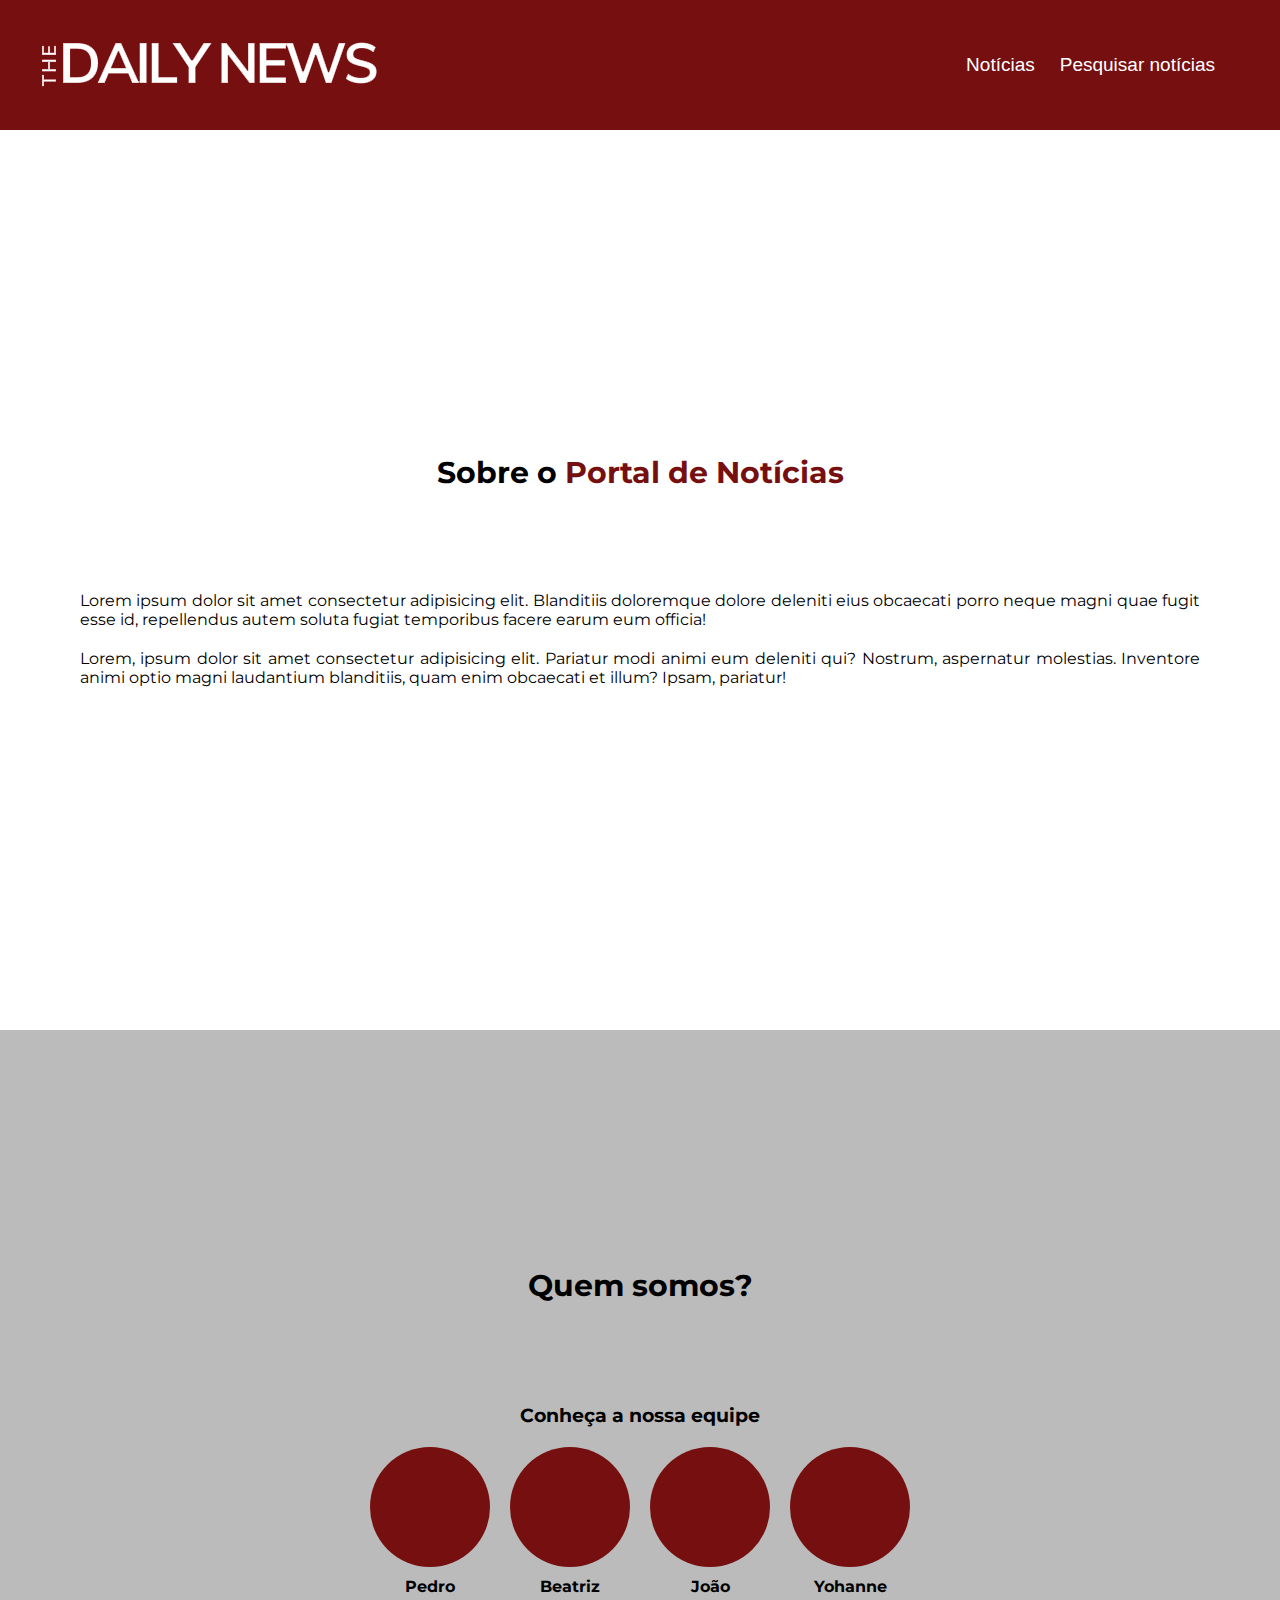
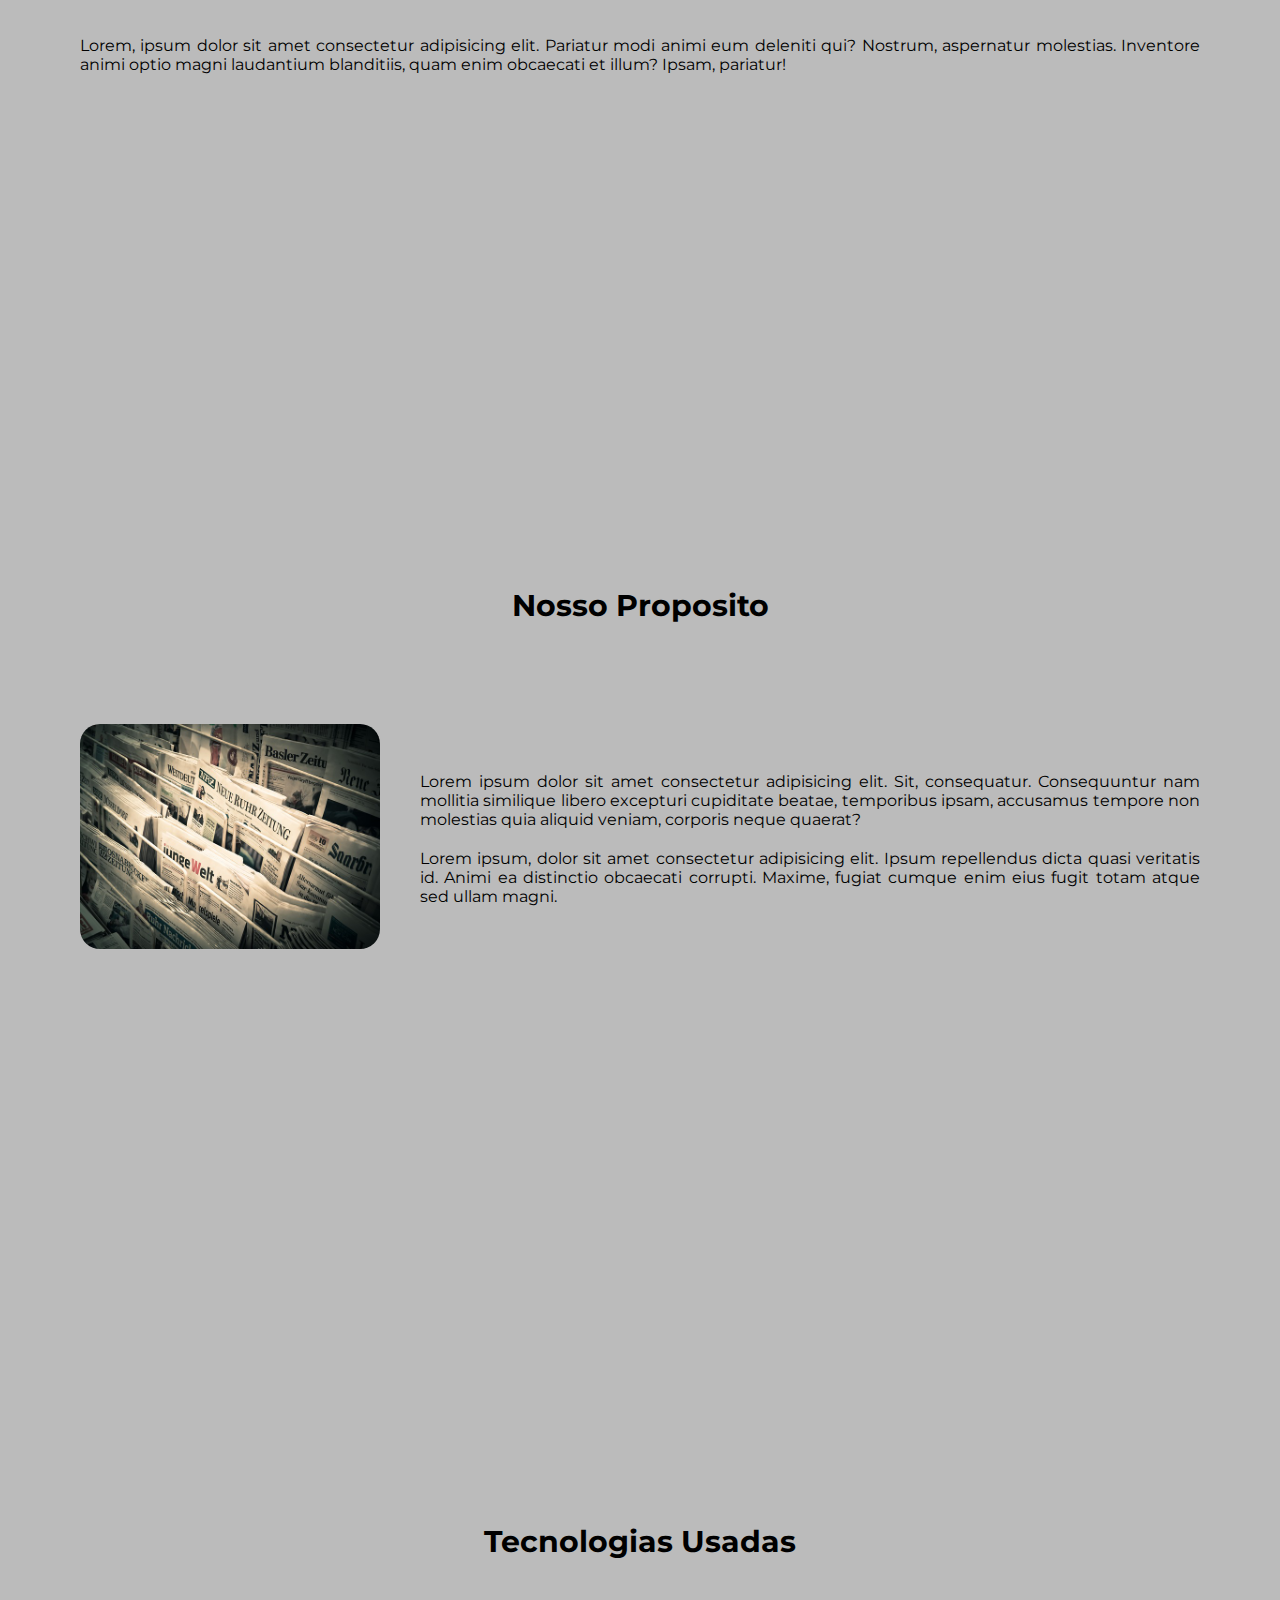
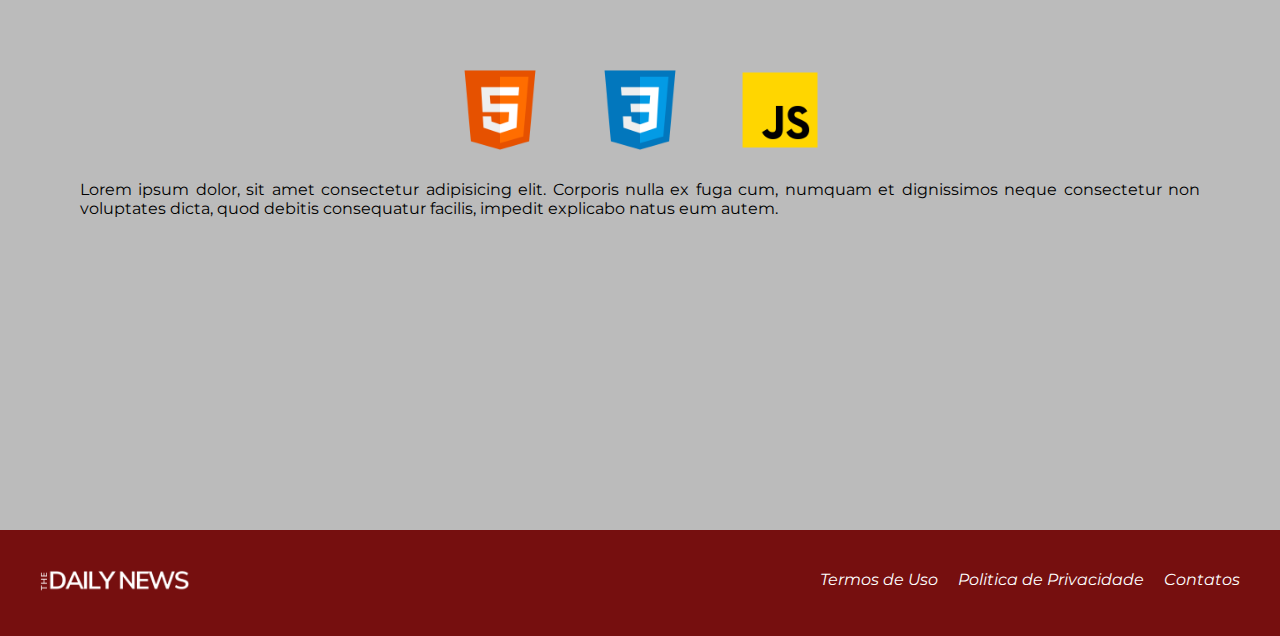
==== pagina-sobre.html @ 8b29f39c "refactor: Reorganizando os arquivos" ====
<!DOCTYPE html>
<html lang="pt-BR">
<head>
    <meta charset="UTF-8">
    <meta name="viewport" content="width=device-width, initial-scale=1.0">
    <!-- bootstrap-icons -->
    <link rel="stylesheet" href="https://cdn.jsdelivr.net/npm/bootstrap-icons@1.11.3/font/bootstrap-icons.min.css">
    <!-- font-family-montserrat -->
    <link rel="preconnect" href="https://fonts.googleapis.com">
    <link rel="preconnect" href="https://fonts.gstatic.com" crossorigin>
    <link href="https://fonts.googleapis.com/css2?family=Montserrat:ital,wght@0,100..900;1,100..900&family=Poppins:ital,wght@0,100;0,200;0,300;0,400;0,500;0,600;0,700;0,800;0,900;1,100;1,200;1,300;1,400;1,500;1,600;1,700;1,800;1,900&display=swap" rel="stylesheet">
    <!-- reset-page-CSS -->
    <link rel="stylesheet" href="css/reset.css">
    <!-- style-CSS -->
    <link rel="stylesheet" href="css/pagina-sobre.css">
    <link rel="shortcut icon" href="image/1f4f0.png" type="image/x-icon">
    <title>Página sobre</title>
</head>
<body>
    <header>
        <img src="image/Logo-The-Daily-News.png" alt="The Daily News">

        <ul class="itens">
            <li class="nav-item">
                <a href="index.html">Notícias</a>
            </li>
            <li class="nav-item">
                <a href="search-news.html">Pesquisar notícias</a>
            </li>
        </ul>

    </header>

    <main>
        <section class="sobre-portal">
            <h2>Sobre o <span>Portal de Notícias</span></h2>
            <div class="conteudo-section" >
                <p>Lorem ipsum dolor sit amet consectetur adipisicing elit. Blanditiis doloremque dolore deleniti eius obcaecati porro neque magni quae fugit esse id, repellendus autem soluta fugiat temporibus facere earum eum officia!
                </p>
    
                <p>Lorem, ipsum dolor sit amet consectetur adipisicing elit. Pariatur modi animi eum deleniti qui? Nostrum, aspernatur molestias. Inventore animi optio magni laudantium blanditiis, quam enim obcaecati et illum? Ipsam, pariatur!       
                </p>
            </div>
           
        </section>

        <section class="quem-somos">
            <h2>Quem somos?</h2>

            <div class="conteudo-section" >
                
                <h3>Conheça a nossa equipe</h3>

                <div class="equipe">
                    <div class="membro-equipe">
                        <div class="retrato"></div>
                        <div class="nome-membro-equipe">
                            <h4>Pedro</h4>
                        </div>
                    </div>

                    <div class="membro-equipe">
                        <div class="retrato"></div>
                        <div class="nome-membro-equipe">
                            <h4>Beatriz</h4>
                        </div>
                    </div>

                    <div class="membro-equipe">
                        <div class="retrato"></div>
                        <div class="nome-membro-equipe">
                            <h4>João</h4>
                        </div>
                    </div>

                    <div class="membro-equipe">
                        <div class="retrato"></div>
                        <div class="nome-membro-equipe">
                            <h4>Yohanne</h4>
                        </div>
                    </div>
                    
                </div>

                <p>Lorem, ipsum dolor sit amet consectetur adipisicing elit. Pariatur modi animi eum deleniti qui? Nostrum, aspernatur molestias. Inventore animi optio magni laudantium blanditiis, quam enim obcaecati et illum? Ipsam, pariatur!       
                </p>
            </div>

        </section>

        <section class="nosso-proposito">
            <h2>Nosso Proposito</h2>

            <div class="conteudo-section">
                <div class="ilustracao">
                    <img src="image/news.jpg" alt="news">
                </div>
                <div class="conteudo-texto">
                    <p>Lorem ipsum dolor sit amet consectetur adipisicing elit. Sit, consequatur. Consequuntur nam mollitia similique libero excepturi cupiditate beatae, temporibus ipsam, accusamus tempore non molestias quia aliquid veniam, corporis neque quaerat?</p>

                    <p>Lorem ipsum, dolor sit amet consectetur adipisicing elit. Ipsum repellendus dicta quasi veritatis id. Animi ea distinctio obcaecati corrupti. Maxime, fugiat cumque enim eius fugit totam atque sed ullam magni.</p>
                </div>
            </div>
        </section>

        <section class="tecnologias-usadas">
            <h2>Tecnologias Usadas </h2>
            <div class="conteudo-section">
                <div class="tecnologias">
                    <img src="image/icons8-html-5-480.png" alt="html" class="tecnologia-html">

                    <img src="image/icons8-css3-480.png" alt="css" class="tecnologia-css">
               
                    <img src="image/icons8-javascript-480.png" alt="js" class="tecnologia-js">
                </div>
                
                <p>Lorem ipsum dolor, sit amet consectetur adipisicing elit. Corporis nulla ex fuga cum, numquam et dignissimos neque consectetur non voluptates dicta, quod debitis consequatur facilis, impedit explicabo natus eum autem.</p>
            </div>
        </section>
    </main>

    <footer>
        <div class="img-footer"><img src="image/Logo-The-Daily-News.png" alt="The Daily News">
        </div>
        
        <address>
            <nav>
                <ul>
                    <li><a href="#">Termos de Uso</a></li>
                    <li><a href="#">Politica de Privacidade</a></li>
                    <li><a href="#">Contatos</a></li>
                </ul>
            </nav>
        </address>
    </footer>
    
</body>
</html>
---- css/pagina-sobre.css ----
/* Estilo Geral */
body{
    font-family: "Montserrat", serif;
    font-style: normal;
}

/* Estilizando o header */

header{
    width: 100vw;
    background-color: #760f0f;
    padding: 40px;
    display: flex;
    align-items: center;
    text-align: justify;
    justify-content: space-between;
}

.itens {
    display: flex;
    list-style-type: none;
    margin: 0;
    padding: 0;
    align-items: center;
    text-align: justify;
    justify-content: center;
}

.nav-item {
    margin-right: 25px;
}

.nav-item a {
    text-decoration: none;
    font-size: 19px;
    color: rgb(255, 255, 255);
    font-family: 'Sarala', sans-serif;
}

.nav-item a:hover{
    color: #df9f9f;
}
/* Estilizando a main */

main{
    background-color: rgb(187, 187, 187);
    width: 100vw;
}

main h2{
    font-size: 30px;
}

main span{
    color: #760f0f;
}

main section{
    height: 100vh;
    display: flex;
    flex-direction: column;
    padding: 0 80px;
    gap: 100px;
    align-items: center;
    text-align: justify;
    justify-content: center;
}

main section.sobre-portal{
    background-color: #ffffff;
}

main section .conteudo-section p{
    margin-bottom: 20px;
}

section.quem-somos .conteudo-section h3{
    text-align: center;
    margin-bottom: 20px;
}

section.quem-somos .conteudo-section .equipe{
    align-items: center;
    justify-content: center;
    display: flex;
    flex-direction: row;
    gap: 20px;
    margin-bottom: 40px;
}

section.quem-somos .conteudo-section .equipe .membro-equipe{
    display: flex;
    flex-direction: column;
    align-items: center;

}

section.quem-somos .conteudo-section .equipe .membro-equipe .retrato{
    background-color: #760f0f;
    border-radius: 100%;
    height: 120px;
    width: 120px;
    margin-bottom: 10px;
}

section.nosso-proposito .conteudo-section{
    display: flex;
    flex-direction: row;
    gap: 40px;
    align-items: center;
}


section.nosso-proposito .conteudo-section .ilustracao{
    justify-content: center;
    align-items: center;
    margin-bottom: 20px;
}

section.nosso-proposito .conteudo-section .ilustracao img{
    width: 300px;
    border-radius: 20px;
}

section.tecnologias-usadas .conteudo-section .tecnologias{
    display: flex;
    flex-direction: row;
    text-align: justify;
    justify-content: center;
    gap: 40px;
    margin-bottom: 20px;
}

section.tecnologias-usadas .conteudo-section img{
    width: 100px;
}

/* Estilizando o footer */

footer{
    width: 100vw;
    background-color: #760f0f;
    padding: 40px;
    display: flex;
    text-align: justify;
    justify-content: space-between;

}

footer img{
    width: 150px;
}

footer ul{
    display: flex;
    flex-direction: row;
    gap: 20px;
}
footer ul li{
    list-style: none;
}

footer ul li a{
    text-decoration: none;
    color: #ffffff;
}
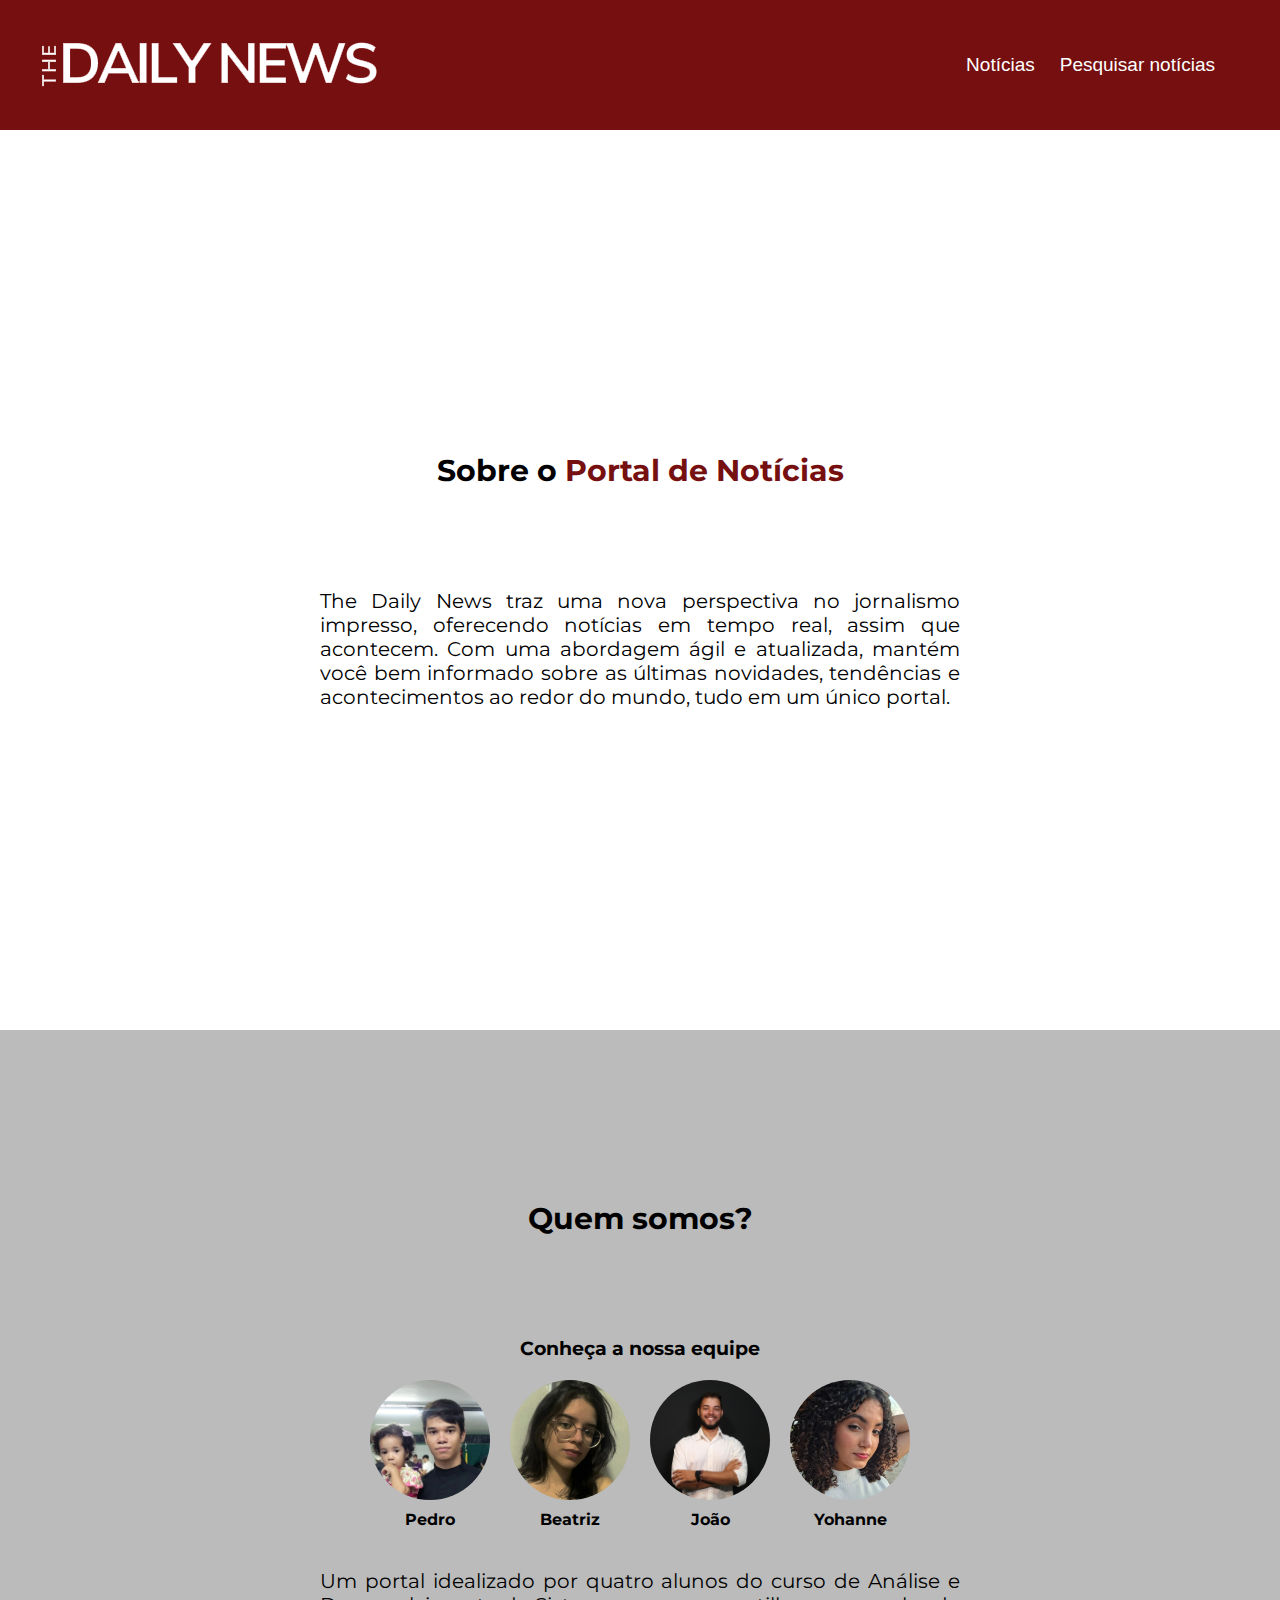
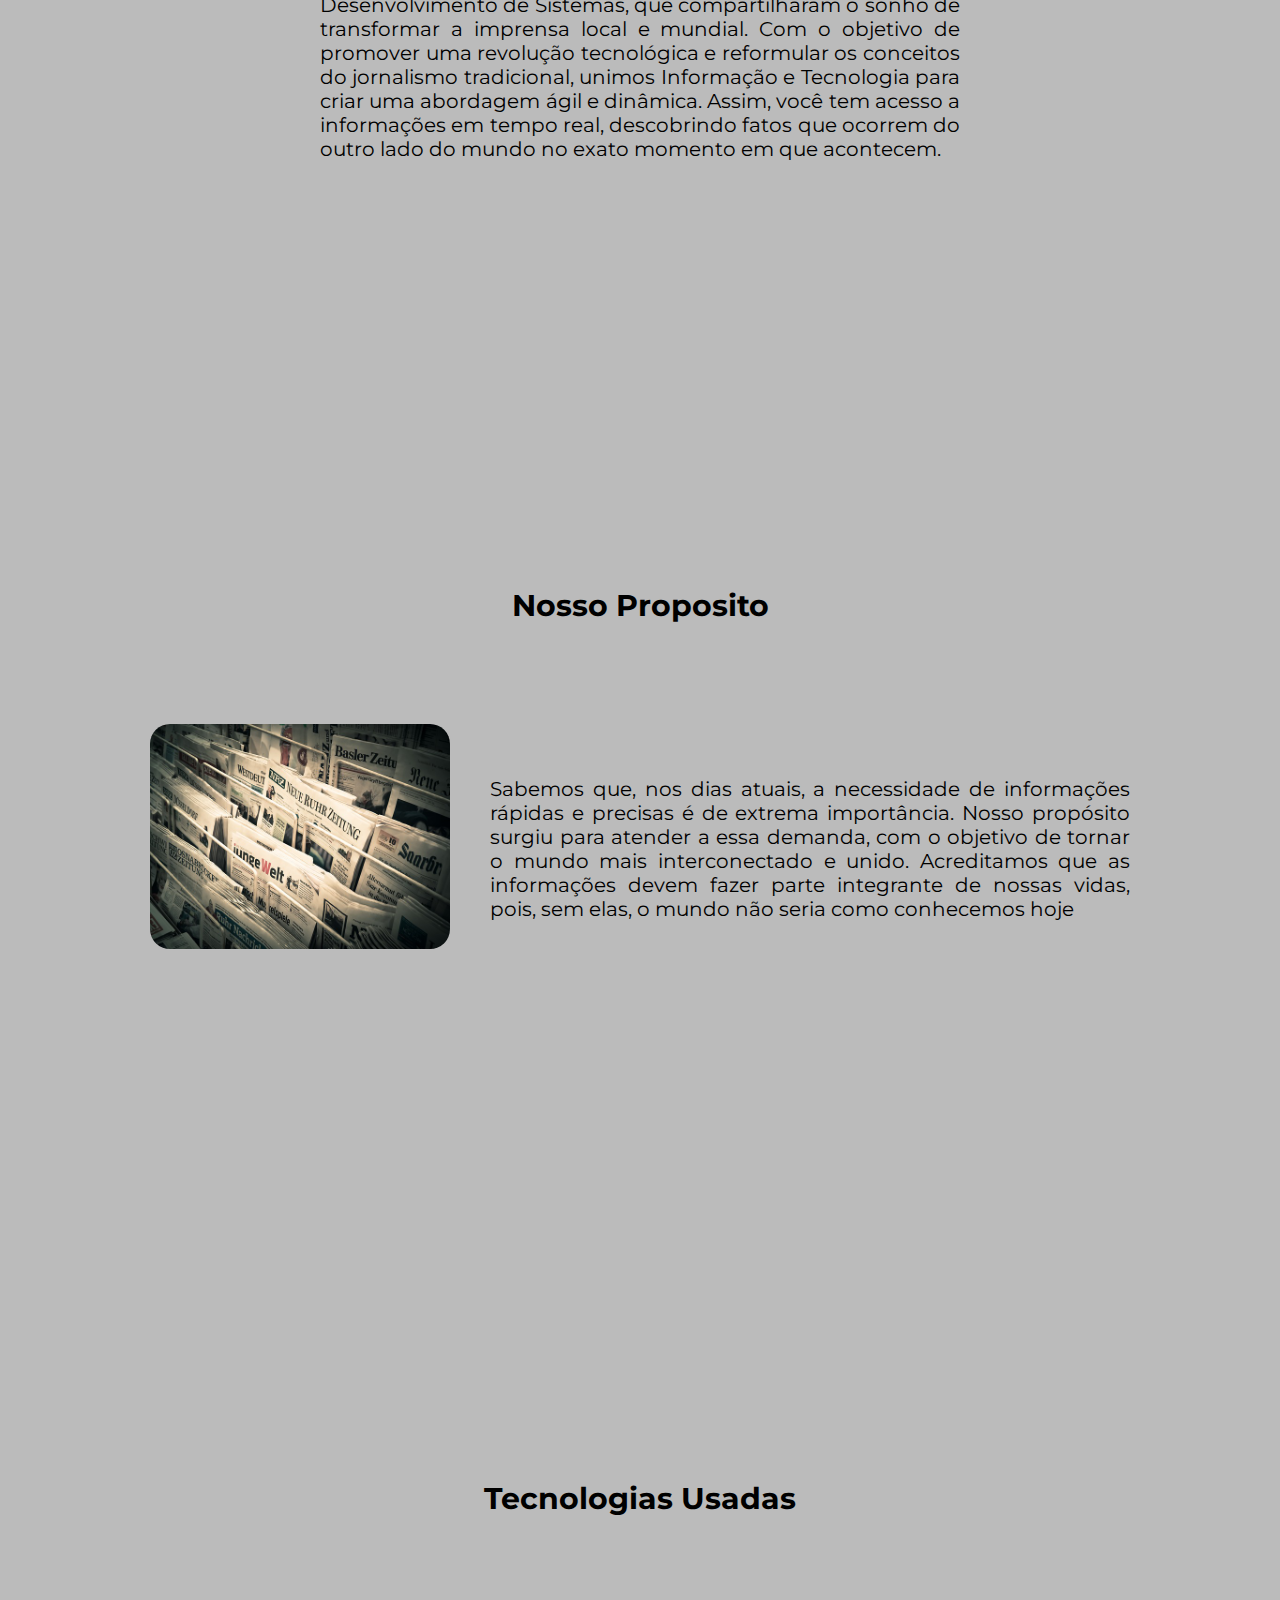
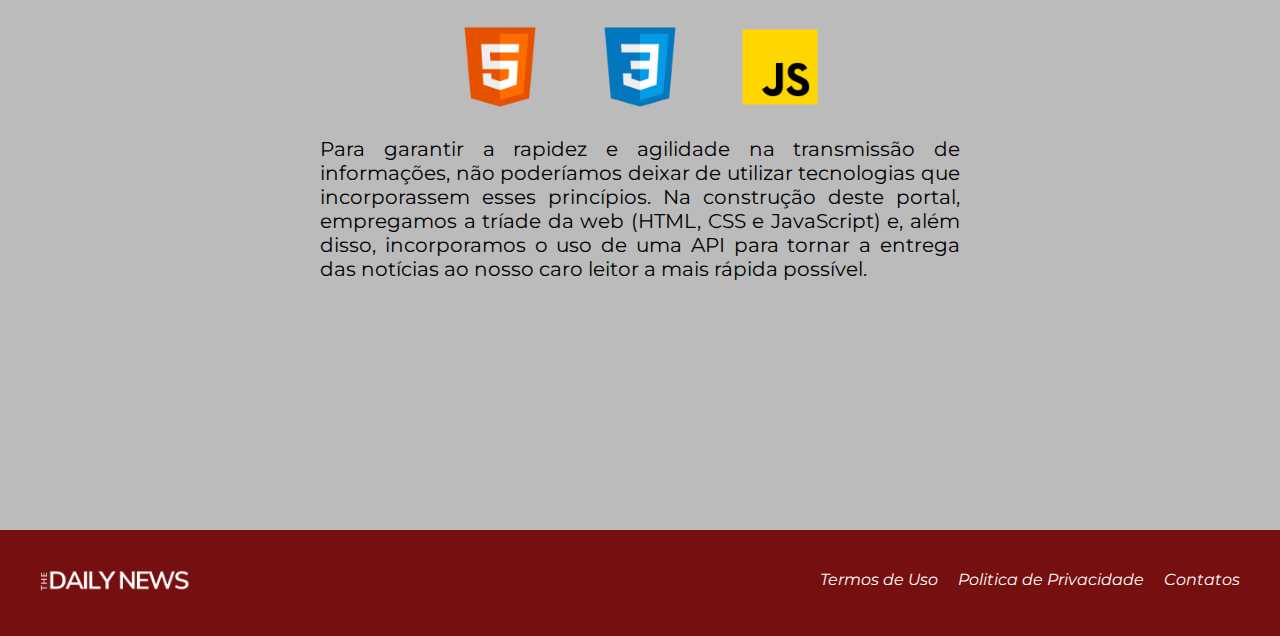
==== commit badf8b2e: "Adicionando texto e imagens pagina sobre" ====
--- a/pagina-sobre.html
+++ b/pagina-sobre.html
@@ -35,10 +35,7 @@
         <section class="sobre-portal">
             <h2>Sobre o <span>Portal de Notícias</span></h2>
             <div class="conteudo-section" >
-                <p>Lorem ipsum dolor sit amet consectetur adipisicing elit. Blanditiis doloremque dolore deleniti eius obcaecati porro neque magni quae fugit esse id, repellendus autem soluta fugiat temporibus facere earum eum officia!
-                </p>
-    
-                <p>Lorem, ipsum dolor sit amet consectetur adipisicing elit. Pariatur modi animi eum deleniti qui? Nostrum, aspernatur molestias. Inventore animi optio magni laudantium blanditiis, quam enim obcaecati et illum? Ipsam, pariatur!       
+                <p>The Daily News traz uma nova perspectiva no jornalismo impresso, oferecendo notícias em tempo real, assim que acontecem. Com uma abordagem ágil e atualizada, mantém você bem informado sobre as últimas novidades, tendências e acontecimentos ao redor do mundo, tudo em um único portal.
                 </p>
             </div>
            
@@ -53,28 +50,28 @@
 
                 <div class="equipe">
                     <div class="membro-equipe">
-                        <div class="retrato"></div>
+                        <div class="retrato img-pedro"></div>
                         <div class="nome-membro-equipe">
                             <h4>Pedro</h4>
                         </div>
                     </div>
 
                     <div class="membro-equipe">
-                        <div class="retrato"></div>
+                        <div class="retrato img-beatriz"></div>
                         <div class="nome-membro-equipe">
                             <h4>Beatriz</h4>
                         </div>
                     </div>
 
                     <div class="membro-equipe">
-                        <div class="retrato"></div>
+                        <div class="retrato img-joao"></div>
                         <div class="nome-membro-equipe">
                             <h4>João</h4>
                         </div>
                     </div>
 
                     <div class="membro-equipe">
-                        <div class="retrato"></div>
+                        <div class="retrato img-yohanne"></div>
                         <div class="nome-membro-equipe">
                             <h4>Yohanne</h4>
                         </div>
@@ -82,7 +79,7 @@
                     
                 </div>
 
-                <p>Lorem, ipsum dolor sit amet consectetur adipisicing elit. Pariatur modi animi eum deleniti qui? Nostrum, aspernatur molestias. Inventore animi optio magni laudantium blanditiis, quam enim obcaecati et illum? Ipsam, pariatur!       
+                <p>Um portal idealizado por quatro alunos do curso de Análise e Desenvolvimento de Sistemas, que compartilharam o sonho de transformar a imprensa local e mundial. Com o objetivo de promover uma revolução tecnológica e reformular os conceitos do jornalismo tradicional, unimos Informação e Tecnologia para criar uma abordagem ágil e dinâmica. Assim, você tem acesso a informações em tempo real, descobrindo fatos que ocorrem do outro lado do mundo no exato momento em que acontecem.      
                 </p>
             </div>
 
@@ -96,9 +93,7 @@
                     <img src="image/news.jpg" alt="news">
                 </div>
                 <div class="conteudo-texto">
-                    <p>Lorem ipsum dolor sit amet consectetur adipisicing elit. Sit, consequatur. Consequuntur nam mollitia similique libero excepturi cupiditate beatae, temporibus ipsam, accusamus tempore non molestias quia aliquid veniam, corporis neque quaerat?</p>
-
-                    <p>Lorem ipsum, dolor sit amet consectetur adipisicing elit. Ipsum repellendus dicta quasi veritatis id. Animi ea distinctio obcaecati corrupti. Maxime, fugiat cumque enim eius fugit totam atque sed ullam magni.</p>
+                    <p>Sabemos que, nos dias atuais, a necessidade de informações rápidas e precisas é de extrema importância. Nosso propósito surgiu para atender a essa demanda, com o objetivo de tornar o mundo mais interconectado e unido. Acreditamos que as informações devem fazer parte integrante de nossas vidas, pois, sem elas, o mundo não seria como conhecemos hoje</p>
                 </div>
             </div>
         </section>
@@ -114,7 +109,7 @@
                     <img src="image/icons8-javascript-480.png" alt="js" class="tecnologia-js">
                 </div>
                 
-                <p>Lorem ipsum dolor, sit amet consectetur adipisicing elit. Corporis nulla ex fuga cum, numquam et dignissimos neque consectetur non voluptates dicta, quod debitis consequatur facilis, impedit explicabo natus eum autem.</p>
+                <p>Para garantir a rapidez e agilidade na transmissão de informações, não poderíamos deixar de utilizar tecnologias que incorporassem esses princípios. Na construção deste portal, empregamos a tríade da web (HTML, CSS e JavaScript) e, além disso, incorporamos o uso de uma API para tornar a entrega das notícias ao nosso caro leitor a mais rápida possível.</p>
             </div>
         </section>
     </main>
--- a/css/pagina-sobre.css
+++ b/css/pagina-sobre.css
@@ -71,7 +71,8 @@
 }
 
 main section .conteudo-section p{
-    margin-bottom: 20px;
+    font-size: 20px;
+    width: 50vw;
 }
 
 section.quem-somos .conteudo-section h3{
@@ -101,6 +102,31 @@
     height: 120px;
     width: 120px;
     margin-bottom: 10px;
+}
+
+section.quem-somos .conteudo-section .equipe .membro-equipe .img-pedro{
+    background-image: url("../image/pedro.holanda.png");
+    background-size: cover;
+    background-position: center;
+
+}
+section.quem-somos .conteudo-section .equipe .membro-equipe .img-beatriz{
+    background-image: url("../image/beatriz.jpg");
+    background-size: cover;
+    background-position: center;
+
+}
+section.quem-somos .conteudo-section .equipe .membro-equipe .img-joao{
+    background-image: url("../image/Victor\ Batista.jpg");
+    background-size: cover;
+    background-position: center;
+
+}
+section.quem-somos .conteudo-section .equipe .membro-equipe .img-yohanne{
+    background-image: url("../image/yohanne.png");
+    background-size: cover;
+    background-position: center;
+
 }
 
 section.nosso-proposito .conteudo-section{
